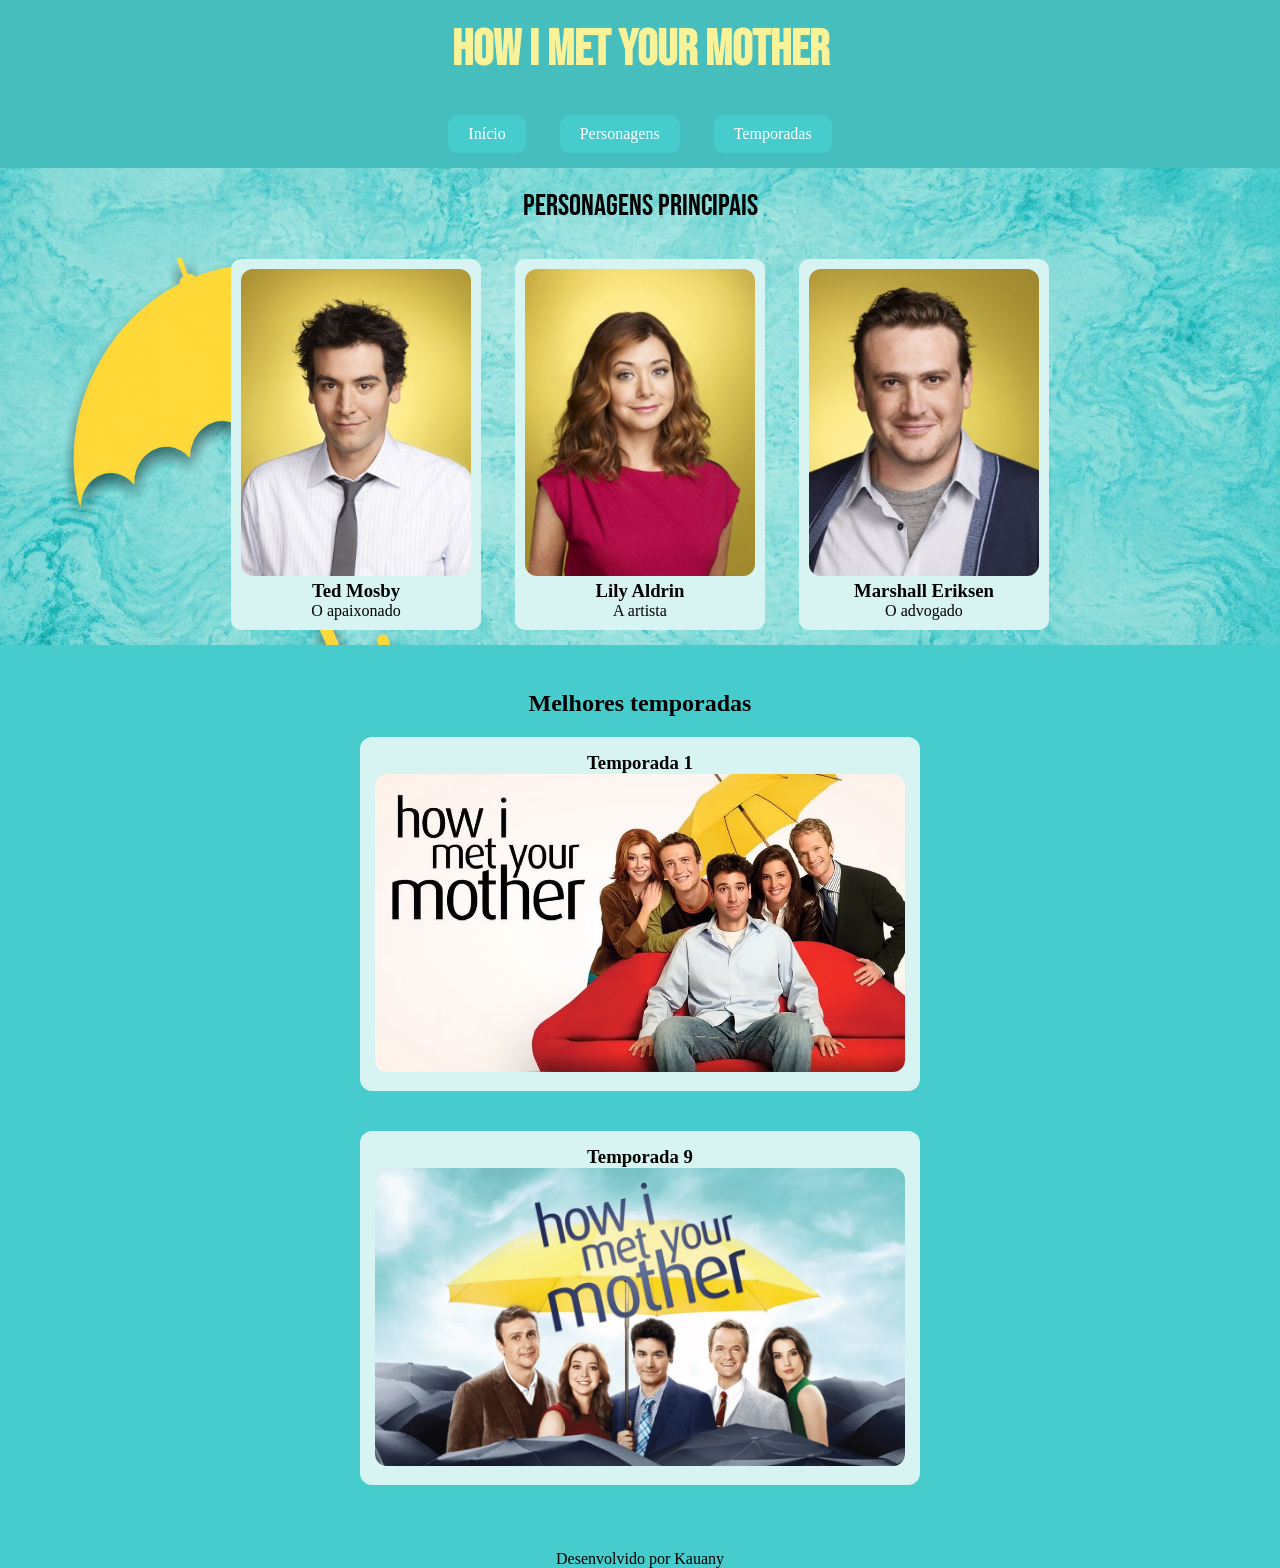
==== index.html @ 432e2bc9 "projeto display" ====
<!DOCTYPE html>
<html lang="pt-br">
<head>
    <meta charset="UTF-8">
    <meta name="viewport" content="width=device-width, initial-scale=1.0">
    <title>Página Inicial</title>
    <link rel="stylesheet" href="./style.css">
</head>
<body>
    <header>
        <h1>How I Met your Mother</h1>
    </header>
    <nav>
        <a href="./index.html">Início</a>
        <a href="#">Personagens</a>
        <a href="#">Temporadas</a>
    </nav>
    <main>
        <!-- Conteúdo principal do meu site -->
         <section id="personagens"><!-- SEÇÃO DE PERSONAGENS -->
            <h2>Personagens principais</h2>
            <article class="card"> <!-- TED MOSBY -->
                <img src="./imagens/ted-mosby.jpg" alt="Ted Mosby">
                <h3>Ted Mosby</h3>
                <p>O apaixonado</p>
            </article>
            <article class="card"> <!-- LILY -->
                <img src="./imagens/lily-aldrin.jpg" alt="Lily Aldrin">
                <h3>Lily Aldrin</h3>
                <p>A artista</p>
            </article>
            <article class="card"> <!-- MARSHALL -->
                <img src="./imagens/marshall-eriksen.jpg" alt="Marshall Eriksen">
                <h3>Marshall Eriksen</h3>
                <p>O advogado</p>
            </article>
         </section>
         <section id="secao-temporadas">
            <h2>Melhores temporadas</h2>
            <article class="temporada">
                <h3>Temporada 1</h3>
                <img src="./imagens/capa_temp_um.avif" alt="Capa da primeira temporada">
            </article>
            <article class="temporada">
                <h3>Temporada 9</h3>
                <img src="./imagens/capa_temp_nove.webp" alt="Capa da Segunda temporada">
            </article>
         </section>
    </main>
    <footer> <!-- Rodapé da página -->
        <p>Desenvolvido por Kauany</p>
    </footer>
</body>
</html>
---- style.css ----
/* IMPORTAÇÃO DE FONTES VIA GOOGLE FONTS */
@import url('https://fonts.googleapis.com/css2?family=Bebas+Neue&family=Roboto:ital,wght@0,100..900;1,100..900&display=swap');

/* RESET BÁSICO */
*{
    box-sizing: border-box;
    margin: 0%;
    padding: 0%;
}

body{
    text-align: center;
    background-color: #46CCCD;
}

header{
    padding: 20px;
    color: #F8F298;
    background-color: #47bebe; 
    font-family: "Bebas Neue", sans-serif; /* Alterando a fonte */
    font-size: 25px;
}

nav{
    background-color: #47bebe;
}

nav a{
    display: inline-block; /* DEIXA OS ITENS LADO A LADO */
    margin: 15px; /* DÁ O ESPAÇO EXTERNO ENTRE OS ITENS */
    padding: 10px 20px; /* DÁ O ESPAÇO INTERNO */
    text-decoration: none; /* TIRA O UNDERLINE */
    border-radius: 10px;
    background-color: #46CCCD;
    color: white;
}

nav a:hover{ /* MUDA PARA ESSAS PROPRIEDADES QUANDO O MOUSE PASSA POR CIMA */
    background-color: #D8F4F2;
    color: black;
}

.card{ /* ARTICLE DOS CARDS DE PERSONAGEM */
    display: inline-block; /* DEIXA OS ITENS DO LADO DO OUTRO */
    width: 250px;
    margin: 15px;
    padding: 10px;
    border-radius: 10px;
    background-color: #D8F4F2;
}

.card img{
    width: 100%; /* ESSE VALOR DESCONTA O PADDING ADICIONADO NO CARD */
    border-radius: 12px;
    object-fit: cover; /* COLOCA A IMAGEM DO TAMANHO DESEJADO SEM DISTORCER */
}

#personagens{
    background-image: url(./imagens/banner.png);
    background-size: cover;

    /* PARA ALTERAR O TAMANHO DA IMAGEM USAR O BACKGROUND-SIZE = COVER / CONTAIN.
    PARA A IMAGEM NÃO REPETIR VÁRIAS VEZES BACKGROUND-REPEAT=NO-REPEAT
    PARA MUDAR A POSIÇÃO DA IMAGEM USA BACKGROUD-POSITION:CENTER */
}

#personagens h2{
    font-family: "Bebas Neue", sans-serif;
    font-size: 30px;
    font-weight: 400;
    padding: 20px;
}

#secao-temporadas{
    margin: 30px;
    padding: 15px;
}

.temporada{
    display: inline-block; /* Ativar os displays para os cards */
    width: 560px;
    border-radius: 12px;
    padding-top: 20px;
    background-color: #D8F4F2;
    margin: 20px;
    padding: 15px;
}

.temporada img{
    width: 100%;
    border-radius: 12px;
}
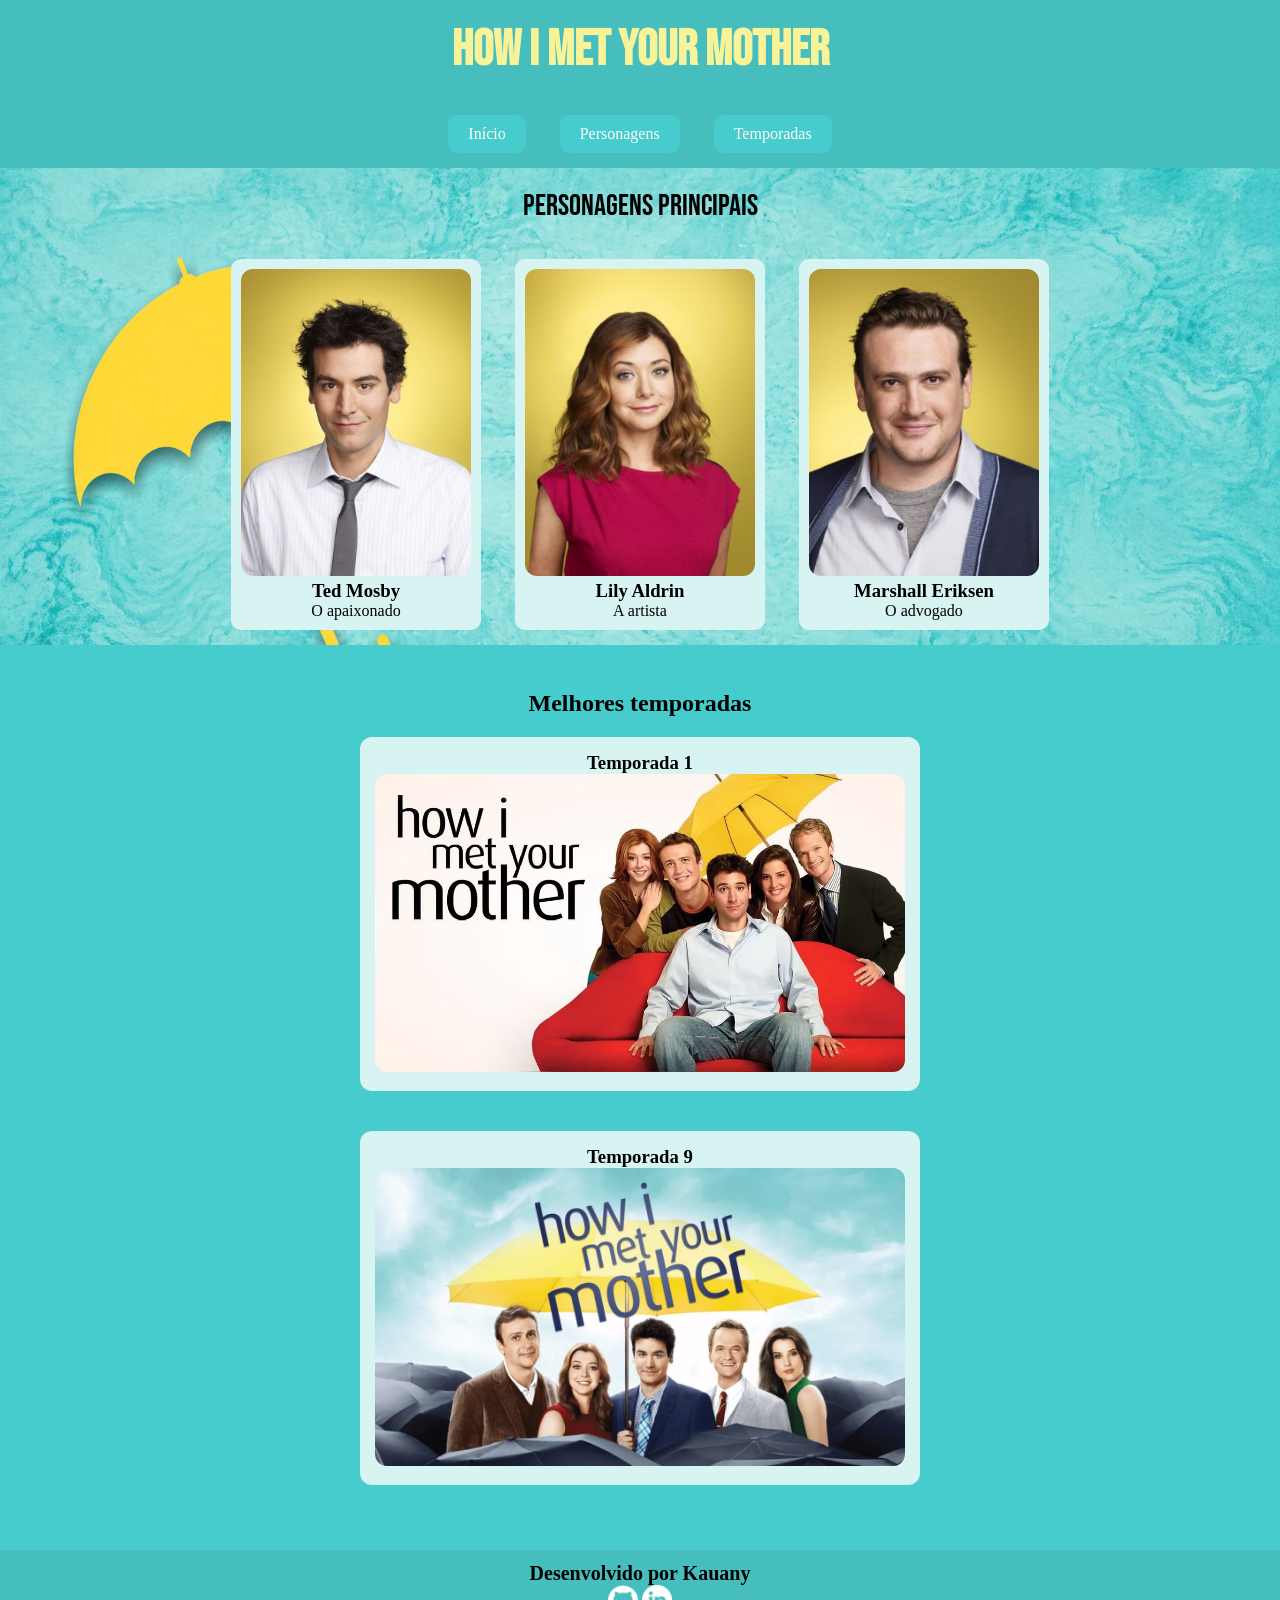
==== commit 093e2b54: "estrutura" ====
--- a/index.html
+++ b/index.html
@@ -5,6 +5,7 @@
     <meta name="viewport" content="width=device-width, initial-scale=1.0">
     <title>Página Inicial</title>
     <link rel="stylesheet" href="./style.css">
+    <link rel="shortcut icon" href="./imagens/favicon.png" type="image/x-icon">
 </head>
 <body>
     <header>
@@ -12,7 +13,7 @@
     </header>
     <nav>
         <a href="./index.html">Início</a>
-        <a href="#">Personagens</a>
+        <a href="./personagens.html">Personagens</a>
         <a href="#">Temporadas</a>
     </nav>
     <main>
@@ -49,6 +50,8 @@
     </main>
     <footer> <!-- Rodapé da página -->
         <p>Desenvolvido por Kauany</p>
+        <a href="https://github.com/kauanyfarias" target="_blank"><img src="./imagens/github-icon.png" alt="Github"></a>
+        <a href="https://br.linkedin.com/in/kauany-farias" target="_blank"><img src="/imagens/linkedin-icon.png" alt="Linkedin"></a>
     </footer>
 </body>
 </html>
--- a/style.css
+++ b/style.css
@@ -11,6 +11,7 @@
 body{
     text-align: center;
     background-color: #46CCCD;
+    font-size: arial sans-serif;
 }
 
 header{
@@ -89,4 +90,20 @@
 .temporada img{
     width: 100%;
     border-radius: 12px;
+}
+
+footer{
+    background-color: #47bebe;
+    padding: 12px 0;
+    
+}
+
+footer p{
+    font-weight: bold;
+    font-size: 20px;
+    margin: auto;
+}
+
+footer img{
+    width: 30px;
 }
